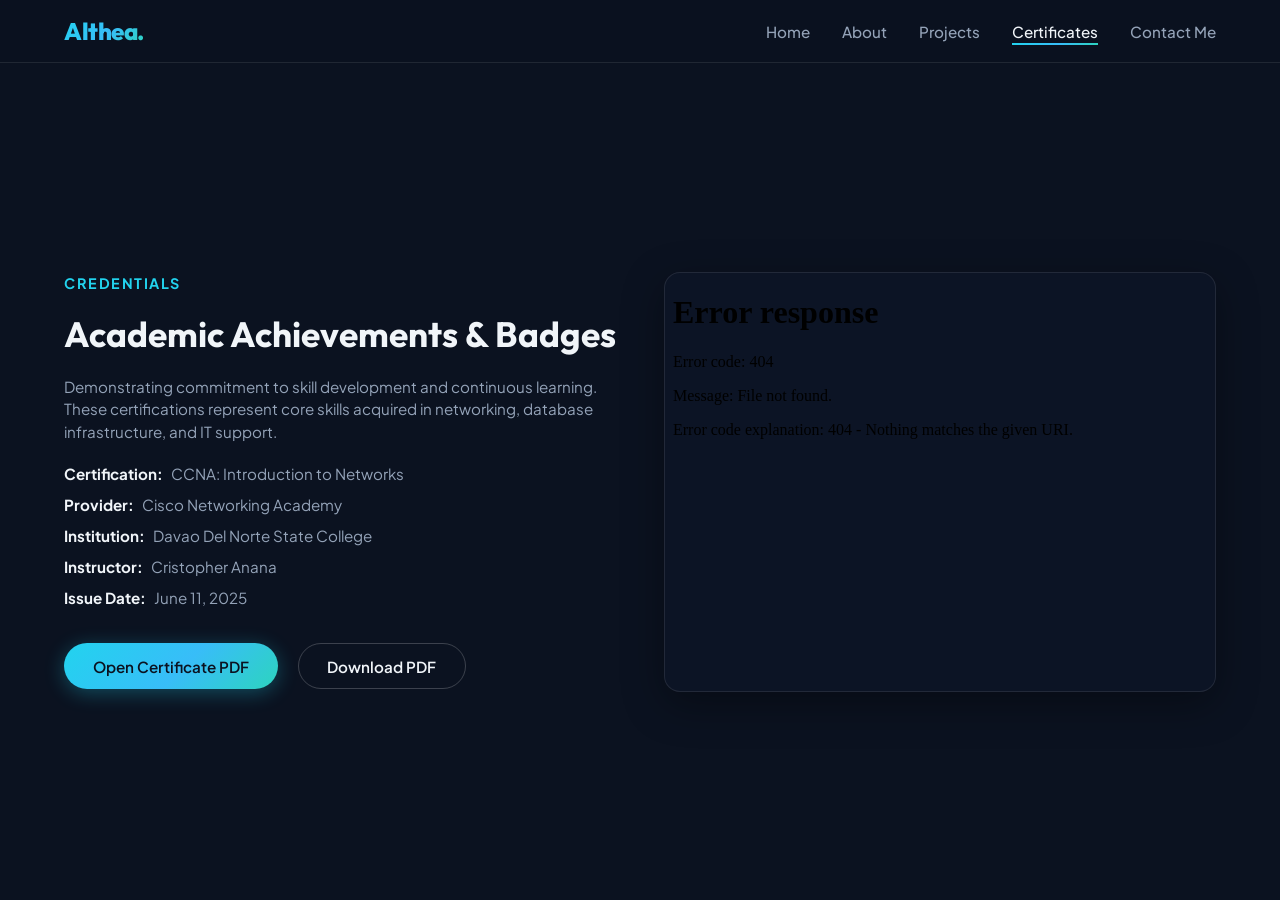
==== certificates.html @ 16b5ff0c "Add files via upload" ====
<!DOCTYPE html>
<html lang="en">
<head>
  <meta charset="UTF-8">
  <meta name="viewport" content="width=device-width, initial-scale=1.0">
  <title>Althea Clariz Compoc | Portfolio - Certificates</title>
  <meta name="description" content="View certificates and academic achievements earned by Althea Clariz Compoc.">
  <link rel="stylesheet" href="style.css?v=1.6">
  <script src="script.js" defer></script>
</head>
<body>
  <!-- Background Glow Mesh -->
  <div class="bg-mesh">
    <div class="bg-glow-1"></div>
    <div class="bg-glow-2"></div>
  </div>

  <!-- Header / Navigation Bar -->
  <header>
    <a href="index.html" class="logo" id="nav-logo">Althea.</a>
    <button class="nav-toggle" aria-label="Toggle navigation" aria-expanded="false">
      <span></span>
      <span></span>
      <span></span>
    </button>
    <ul class="nav-links">
      <li><a href="index.html" id="nav-home">Home</a></li>
      <li><a href="about.html" id="nav-about">About</a></li>
      <li><a href="projects.html" id="nav-projects">Projects</a></li>
      <li><a href="certificates.html" id="nav-certificates">Certificates</a></li>
      <li><a href="contact.html" id="nav-contact">Contact Me</a></li>
    </ul>
  </header>

  <!-- Main Content Container -->
  <main>
    <div class="page-container">
      <div class="glass-panel panel-flat">
        <div class="cert-section">
          <!-- Cert Info Left -->
          <div class="cert-info">
            <p class="section-tag">Credentials</p>
            <h2>Academic Achievements & Badges</h2>
            <p class="about-bio">
              Demonstrating commitment to skill development and continuous learning. These certifications represent core skills acquired in networking, database infrastructure, and IT support.
            </p>
            
            <ul class="cert-meta-list">
              <li><strong>Certification:</strong> CCNA: Introduction to Networks</li>
              <li><strong>Provider:</strong> Cisco Networking Academy</li>
              <li><strong>Institution:</strong> Davao Del Norte State College</li>
              <li><strong>Instructor:</strong> Cristopher Anana</li>
              <li><strong>Issue Date:</strong> June 11, 2025</li>
            </ul>

            <div class="cta-group" style="margin-top: 1rem;">
              <a href="certs/networkingcert.pdf" target="_blank" class="btn btn-primary" id="btn-view-pdf">Open Certificate PDF</a>
              <a href="certs/networkingcert.pdf" download="Althea_Clariz_Compoc_CCNA.pdf" class="btn btn-secondary" id="btn-download-pdf">Download PDF</a>
            </div>
          </div>

          <!-- Inline Certificate PDF Viewer -->
          <div class="cert-viewer-container" style="width: 100%; height: 420px; border-radius: 16px; overflow: hidden; border: 1px solid var(--border-glass); box-shadow: var(--shadow-glass); background: var(--bg-card);">
            <iframe src="certs/networkingcert.pdf#toolbar=0&navpanes=0" width="100%" height="100%" style="border: none;"></iframe>
          </div>
        </div>
      </div>
    </div>
  </main>
</body>
</html>
---- style.css ----
/* Import modern typography from Google Fonts */
@import url('https://fonts.googleapis.com/css2?family=Outfit:wght@300;400;500;600;700;800&family=Plus+Jakarta+Sans:wght@400;500;600;700&display=swap');

:root {
  --bg-primary: #0b1220;
  --bg-secondary: rgba(22, 32, 51, 0.72);
  --bg-card: rgba(15, 23, 42, 0.55);
  --text-primary: #f1f5f9;
  --text-secondary: #94a3b8;
  --accent-cyan: #22d3ee;
  --accent-teal: #2dd4bf;
  --accent-sky: #38bdf8;
  --accent-gradient: linear-gradient(135deg, var(--accent-cyan), var(--accent-sky) 55%, var(--accent-teal));
  --border-glass: rgba(255, 255, 255, 0.09);
  --shadow-glass: 0 12px 40px rgba(0, 0, 0, 0.35);
  --font-title: 'Outfit', sans-serif;
  --font-body: 'Plus Jakarta Sans', sans-serif;
  --transition-smooth: all 0.3s cubic-bezier(0.4, 0, 0.2, 1);
  --radius-lg: 20px;
  --radius-md: 14px;
  --radius-sm: 10px;
}

/* Reset and base styles */
* {
  margin: 0;
  padding: 0;
  box-sizing: border-box;
}

body, html {
  width: 100%;
  min-height: 100%;
  height: 100%;
  font-family: var(--font-body);
  background-color: var(--bg-primary);
  color: var(--text-primary);
  overflow: hidden;
  display: flex;
  flex-direction: column;
  -webkit-font-smoothing: antialiased;
}

/* Background animated glow meshes */
.bg-mesh {
  position: fixed;
  top: 0;
  left: 0;
  right: 0;
  bottom: 0;
  z-index: -1;
  overflow: hidden;
  background-color: var(--bg-primary);
}

.bg-glow-1, .bg-glow-2 {
  position: absolute;
  border-radius: 50%;
  filter: blur(100px);
  opacity: 0.15;
  pointer-events: none;
}

.bg-glow-1 {
  width: 600px;
  height: 600px;
  background: var(--accent-cyan);
  top: -10%;
  right: -5%;
  animation: floatGlow 15s infinite alternate ease-in-out;
}

.bg-glow-2 {
  width: 500px;
  height: 500px;
  background: var(--accent-teal);
  bottom: -10%;
  left: -5%;
  animation: floatGlow 20s infinite alternate-reverse ease-in-out;
}

@keyframes floatGlow {
  0% { transform: translate(0, 0) scale(1); }
  100% { transform: translate(50px, 30px) scale(1.1); }
}

/* Navbar */
header {
  width: 100%;
  padding: 1rem 5%;
  background: rgba(11, 18, 32, 0.92);
  backdrop-filter: blur(16px);
  -webkit-backdrop-filter: blur(16px);
  border-bottom: 1px solid var(--border-glass);
  display: flex;
  justify-content: space-between;
  align-items: center;
  z-index: 100;
  position: sticky;
  top: 0;
  flex-shrink: 0;
}

.logo {
  font-family: var(--font-title);
  font-size: 1.5rem;
  font-weight: 800;
  background: var(--accent-gradient);
  -webkit-background-clip: text;
  background-clip: text;
  -webkit-text-fill-color: transparent;
  text-decoration: none;
  letter-spacing: -0.5px;
  position: relative;
  z-index: 120;
}

.nav-toggle {
  display: none;
  flex-direction: column;
  justify-content: center;
  gap: 5px;
  width: 42px;
  height: 42px;
  padding: 10px;
  background: rgba(255, 255, 255, 0.04);
  border: 1px solid var(--border-glass);
  border-radius: 10px;
  cursor: pointer;
  position: relative;
  z-index: 120;
  transition: var(--transition-smooth);
}

.nav-toggle:hover {
  border-color: rgba(34, 211, 238, 0.4);
  background: rgba(34, 211, 238, 0.08);
}

.nav-toggle span {
  display: block;
  width: 100%;
  height: 2px;
  background: var(--text-primary);
  border-radius: 2px;
  transition: var(--transition-smooth);
  transform-origin: center;
}

.nav-toggle[aria-expanded="true"] span:nth-child(1) {
  transform: translateY(7px) rotate(45deg);
}

.nav-toggle[aria-expanded="true"] span:nth-child(2) {
  opacity: 0;
  transform: scaleX(0);
}

.nav-toggle[aria-expanded="true"] span:nth-child(3) {
  transform: translateY(-7px) rotate(-45deg);
}

.nav-links {
  display: flex;
  list-style: none;
  gap: 2rem;
  align-items: center;
  margin: 0;
  padding: 0;
}

.nav-links li {
  list-style: none;
}

.nav-links a {
  text-decoration: none;
  color: var(--text-secondary);
  font-family: var(--font-body);
  font-weight: 500;
  font-size: 0.95rem;
  transition: var(--transition-smooth);
  position: relative;
  padding: 0.25rem 0;
  display: inline-block;
}

.nav-links a:hover,
.nav-links a.active {
  color: var(--text-primary);
}

.nav-links a::after {
  content: '';
  position: absolute;
  width: 0;
  height: 2px;
  bottom: 0;
  left: 0;
  background: var(--accent-gradient);
  transition: var(--transition-smooth);
}

.nav-links a:hover::after,
.nav-links a.active::after {
  width: 100%;
}

/* Main Container */
main {
  flex: 1;
  display: flex;
  padding: 2rem 5%;
  position: relative;
  z-index: 10;
  overflow-y: auto; /* Allow vertical scroll when content overflows */
  overflow-x: hidden;
}

/* Custom scrollbar for main page container */
main::-webkit-scrollbar {
  width: 6px;
}
main::-webkit-scrollbar-track {
  background: rgba(255, 255, 255, 0.02);
  border-radius: 10px;
}
main::-webkit-scrollbar-thumb {
  background: rgba(34, 211, 238, 0.35);
  border-radius: 10px;
}
main::-webkit-scrollbar-thumb:hover {
  background: var(--accent-cyan);
}

/* Custom Page Transitions */
.page-container {
  width: 100%;
  max-width: 1200px;
  min-height: 100%;
  margin: auto; /* Center page content vertically and horizontally, prevent cutoff on overflow */
  display: flex;
  align-items: center;
  animation: pageIn 0.8s cubic-bezier(0.16, 1, 0.3, 1) forwards;
  opacity: 0;
  transform: translateY(20px);
}

@keyframes pageIn {
  to {
    opacity: 1;
    transform: translateY(0);
  }
}

/* Glassmorphism card template */
.glass-panel {
  background: var(--bg-secondary);
  backdrop-filter: blur(16px);
  -webkit-backdrop-filter: blur(16px);
  border: 1px solid var(--border-glass);
  border-radius: 20px;
  padding: 3rem;
  box-shadow: var(--shadow-glass);
  width: 100%;
}

.glass-panel.panel-flat {
  background: transparent;
  backdrop-filter: none;
  -webkit-backdrop-filter: none;
  border: none;
  box-shadow: none;
  padding: 0;
}

/* Buttons */
.btn {
  display: inline-flex;
  align-items: center;
  justify-content: center;
  padding: 0.8rem 1.8rem;
  border-radius: 30px;
  font-weight: 600;
  font-family: var(--font-body);
  text-decoration: none;
  font-size: 0.95rem;
  cursor: pointer;
  transition: var(--transition-smooth);
}

.btn-primary {
  background: var(--accent-gradient);
  color: #0b1220;
  border: none;
  box-shadow: 0 4px 20px rgba(34, 211, 238, 0.3);
}

.btn-primary:hover {
  transform: translateY(-2px);
  box-shadow: 0 8px 28px rgba(34, 211, 238, 0.45);
}

.btn-secondary {
  background: transparent;
  color: var(--text-primary);
  border: 1.5px solid rgba(255, 255, 255, 0.2);
}

.btn-secondary:hover {
  border-color: var(--accent-cyan);
  background: rgba(34, 211, 238, 0.1);
  transform: translateY(-2px);
}

/* HOME PAGE STYLES */
.hero-split {
  display: grid;
  grid-template-columns: 1.2fr 0.8fr;
  gap: 4rem;
  align-items: center;
  width: 100%;
}

.hero-image-container {
  position: relative;
  width: 420px;
  height: 420px;
  margin: 0 auto;
}

.hero-image-wrapper {
  width: 100%;
  height: 100%;
  border-radius: 50%;
  overflow: hidden;
  border: 1px solid var(--border-glass);
  box-shadow: var(--shadow-glass);
  position: relative;
  z-index: 2;
}

.hero-image-wrapper img {
  width: 100%;
  height: 100%;
  object-fit: cover;
  transition: var(--transition-smooth);
}

.hero-image-container:hover .hero-image-wrapper img {
  transform: scale(1.05);
}

.hero-image-ring {
  position: absolute;
  top: -15px;
  right: -15px;
  bottom: -15px;
  left: -15px;
  border-radius: 50%;
  border: 2px solid transparent;
  background: linear-gradient(135deg, var(--accent-cyan), var(--accent-teal)) border-box;
  -webkit-mask: linear-gradient(#fff 0 0) padding-box, linear-gradient(#fff 0 0);
  -webkit-mask-composite: destination-out;
  mask-composite: exclude;
  z-index: 1;
  opacity: 0.8;
  animation: pulseRing 4s infinite alternate ease-in-out;
}

@keyframes pulseRing {
  0% { transform: scale(0.98); opacity: 0.6; }
  100% { transform: scale(1.02); opacity: 0.9; }
}

.hero-content {
  display: flex;
  flex-direction: column;
  gap: 1.5rem;
  max-width: 700px;
}

.hero-subtitle {
  font-size: 1.1rem;
  text-transform: uppercase;
  letter-spacing: 2px;
  color: var(--accent-cyan);
  font-weight: 600;
}

.hero-title {
  font-family: var(--font-title);
  font-size: clamp(2.5rem, 5vw, 4rem);
  font-weight: 800;
  line-height: 1.1;
  letter-spacing: -1px;
}

.hero-title span {
  background: var(--accent-gradient);
  -webkit-background-clip: text;
  -webkit-text-fill-color: transparent;
}

.hero-description {
  font-size: 1.1rem;
  line-height: 1.6;
  color: var(--text-secondary);
}

.cta-group {
  display: flex;
  gap: 1.25rem;
  margin-top: 1rem;
}

/* ABOUT PAGE STYLES */
.about-grid {
  display: grid;
  grid-template-columns: 420px 1fr;
  gap: 3.5rem;
  align-items: center;
  height: 100%;
}

.profile-container {
  position: relative;
  width: 380px;
  height: 380px;
  border-radius: 60% 40% 30% 70% / 60% 30% 70% 40%;
  padding: 8px;
  background: var(--accent-gradient);
  box-shadow: 0 8px 30px rgba(34, 211, 238, 0.28);
  margin: 0 auto;
  animation: morphBlob 8s ease-in-out infinite alternate, floatImage 6s ease-in-out infinite alternate;
}

.profile-img-wrapper {
  width: 100%;
  height: 100%;
  border-radius: 60% 40% 30% 70% / 60% 30% 70% 40%;
  overflow: hidden;
  background: var(--bg-primary);
  animation: morphBlob 8s ease-in-out infinite alternate;
}

.profile-img-wrapper img {
  width: 100%;
  height: 100%;
  object-fit: cover;
  transition: transform 0.5s ease;
}

.profile-container:hover .profile-img-wrapper img {
  transform: scale(1.08);
}

@keyframes morphBlob {
  0% {
    border-radius: 60% 40% 30% 70% / 60% 30% 70% 40%;
  }
  50% {
    border-radius: 30% 60% 70% 40% / 50% 60% 30% 60%;
  }
  100% {
    border-radius: 50% 60% 30% 60% / 40% 50% 60% 50%;
  }
}

@keyframes floatImage {
  0% {
    transform: translateY(0px) rotate(0deg);
  }
  100% {
    transform: translateY(-12px) rotate(1deg);
  }
}

.about-details {
  display: flex;
  flex-direction: column;
  gap: 1.25rem;
  height: 100%;
  justify-content: center;
}

.section-tag {
  font-size: 0.9rem;
  font-weight: 700;
  color: var(--accent-cyan);
  text-transform: uppercase;
  letter-spacing: 1.5px;
}

.about-details h2 {
  font-family: var(--font-title);
  font-size: 2.2rem;
  font-weight: 700;
}

.about-bio {
  color: var(--text-secondary);
  line-height: 1.5;
  font-size: 0.95rem;
}

.skills-wrapper {
  display: flex;
  flex-direction: column;
  gap: 0.8rem;
}

.skills-title {
  font-size: 0.95rem;
  font-weight: 600;
  color: var(--text-primary);
}

.skills-tags {
  display: flex;
  flex-wrap: wrap;
  gap: 0.6rem;
}

.skill-pill {
  font-size: 0.8rem;
  padding: 0.4rem 0.9rem;
  background: rgba(255, 255, 255, 0.05);
  border: 1px solid rgba(255, 255, 255, 0.08);
  border-radius: 20px;
  color: var(--text-secondary);
  font-weight: 500;
  transition: var(--transition-smooth);
}

.skill-pill:hover {
  background: rgba(34, 211, 238, 0.15);
  border-color: var(--accent-cyan);
  color: var(--text-primary);
  transform: translateY(-1px);
}

/* PROJECTS PAGE STYLES */
.projects-section {
  display: flex;
  flex-direction: column;
  gap: 1.5rem;
  width: 100%;
}

.projects-header {
  text-align: center;
}

.projects-header h2 {
  font-family: var(--font-title);
  font-size: 2.2rem;
  font-weight: 700;
}

.projects-grid {
  display: grid;
  grid-template-columns: repeat(4, 1fr);
  gap: 1.5rem;
  width: 100%;
}

.project-card {
  background: var(--bg-card);
  border: 1px solid var(--border-glass);
  border-radius: 16px;
  overflow: hidden;
  display: flex;
  flex-direction: column;
  transition: var(--transition-smooth);
  height: 100%;
}

.project-card:hover {
  transform: translateY(-5px);
  border-color: rgba(34, 211, 238, 0.35);
  box-shadow: 0 10px 30px rgba(0, 0, 0, 0.25);
}

.project-img-container {
  position: relative;
  width: 100%;
  height: 160px;
  overflow: hidden;
  cursor: pointer;
}

.project-img-container img {
  width: 100%;
  height: 100%;
  object-fit: cover;
  transition: var(--transition-smooth);
}

.project-card:hover .project-img-container img {
  transform: scale(1.05);
}

.project-overlay {
  position: absolute;
  top: 0;
  left: 0;
  width: 100%;
  height: 100%;
  background: rgba(15, 23, 42, 0.7);
  backdrop-filter: blur(4px);
  display: flex;
  align-items: center;
  justify-content: center;
  opacity: 0;
  transition: var(--transition-smooth);
}

.project-card:hover .project-overlay {
  opacity: 1;
}

.project-details {
  padding: 1.5rem;
  display: flex;
  flex-direction: column;
  gap: 0.75rem;
  flex-grow: 1;
}

.project-title {
  font-family: var(--font-title);
  font-size: 1.25rem;
  font-weight: 600;
}

.project-desc {
  color: var(--text-secondary);
  font-size: 0.88rem;
  line-height: 1.4;
}

.project-tags {
  display: flex;
  gap: 0.5rem;
}

.project-tag {
  font-size: 0.75rem;
  padding: 0.25rem 0.6rem;
  background: rgba(34, 211, 238, 0.12);
  color: var(--accent-cyan);
  border-radius: 12px;
  font-weight: 500;
}

/* CERTIFICATES PAGE STYLES */
.cert-section {
  display: grid;
  grid-template-columns: 1fr 1fr;
  gap: 3rem;
  align-items: center;
}

.cert-preview-card {
  background: var(--bg-card);
  border: 1px solid var(--border-glass);
  border-radius: 16px;
  padding: 1.5rem;
  display: flex;
  flex-direction: column;
  align-items: center;
  justify-content: center;
  box-shadow: 0 4px 20px rgba(0, 0, 0, 0.2);
  transition: var(--transition-smooth);
}

.cert-preview-card:hover {
  border-color: var(--accent-cyan);
  box-shadow: 0 10px 30px rgba(34, 211, 238, 0.15);
}

.cert-icon-box {
  width: 100%;
  height: 220px;
  background: linear-gradient(135deg, rgba(34, 211, 238, 0.06), rgba(45, 212, 191, 0.06));
  border: 1px dashed rgba(255, 255, 255, 0.15);
  border-radius: 12px;
  display: flex;
  flex-direction: column;
  align-items: center;
  justify-content: center;
  gap: 1rem;
  color: var(--text-secondary);
  transition: var(--transition-smooth);
  cursor: pointer;
}

.cert-preview-card:hover .cert-icon-box {
  border-color: rgba(34, 211, 238, 0.4);
  color: var(--accent-cyan);
}

.cert-icon {
  font-size: 3rem;
  background: var(--accent-gradient);
  -webkit-background-clip: text;
  -webkit-text-fill-color: transparent;
}

.cert-info {
  display: flex;
  flex-direction: column;
  gap: 1.25rem;
}

.cert-info h2 {
  font-family: var(--font-title);
  font-size: 2.2rem;
  font-weight: 700;
}

.cert-meta-list {
  display: flex;
  flex-direction: column;
  gap: 0.75rem;
  list-style: none;
}

.cert-meta-list li {
  color: var(--text-secondary);
  font-size: 0.95rem;
  display: flex;
  gap: 0.5rem;
}

.cert-meta-list strong {
  color: var(--text-primary);
}

/* CONTACT PAGE STYLES */
.contact-panel {
  padding: 2.5rem;
  position: relative;
  overflow: hidden;
}

.contact-panel::before {
  content: '';
  position: absolute;
  top: -40%;
  right: -15%;
  width: 320px;
  height: 320px;
  background: radial-gradient(circle, rgba(34, 211, 238, 0.12), transparent 70%);
  pointer-events: none;
}

.contact-grid {
  display: grid;
  grid-template-columns: 1fr 1.15fr;
  gap: 2.5rem;
  width: 100%;
  align-items: stretch;
  position: relative;
  z-index: 1;
}

.contact-info-panel {
  display: flex;
  flex-direction: column;
  gap: 1.35rem;
  justify-content: center;
}

.contact-info-panel h2 {
  font-family: var(--font-title);
  font-size: clamp(1.85rem, 3vw, 2.4rem);
  font-weight: 700;
  letter-spacing: -0.5px;
  line-height: 1.15;
}

.contact-info-panel .about-bio {
  max-width: 38ch;
  line-height: 1.65;
}

.contact-cards {
  display: flex;
  flex-direction: column;
  gap: 0.75rem;
  margin-top: 0.25rem;
}

.contact-card {
  background: rgba(255, 255, 255, 0.03);
  border: 1px solid var(--border-glass);
  border-radius: var(--radius-md);
  padding: 1rem 1.15rem;
  display: flex;
  align-items: center;
  gap: 1rem;
  transition: var(--transition-smooth);
  text-decoration: none;
  color: inherit;
}

.contact-card:hover {
  transform: translateX(6px);
  border-color: rgba(34, 211, 238, 0.4);
  background: rgba(34, 211, 238, 0.06);
  box-shadow: 0 8px 24px rgba(0, 0, 0, 0.2);
}

.contact-card-static {
  cursor: default;
}

.contact-card-static:hover {
  transform: none;
}

.contact-card-icon {
  width: 44px;
  height: 44px;
  min-width: 44px;
  border-radius: 12px;
  background: linear-gradient(135deg, rgba(34, 211, 238, 0.18), rgba(45, 212, 191, 0.1));
  border: 1px solid rgba(34, 211, 238, 0.2);
  display: flex;
  align-items: center;
  justify-content: center;
  color: var(--accent-cyan);
}

.contact-card-icon svg {
  width: 20px;
  height: 20px;
}

.contact-card-details {
  flex: 1;
  min-width: 0;
}

.contact-card-details h4 {
  font-size: 0.78rem;
  color: var(--text-secondary);
  font-weight: 500;
  text-transform: uppercase;
  letter-spacing: 0.06em;
}

.contact-card-details p {
  font-size: 0.95rem;
  font-weight: 600;
  margin-top: 3px;
  white-space: nowrap;
  overflow: hidden;
  text-overflow: ellipsis;
}

.contact-card-arrow {
  color: var(--accent-cyan);
  opacity: 0;
  transform: translateX(-6px);
  transition: var(--transition-smooth);
  font-size: 1.1rem;
}

.contact-card:hover .contact-card-arrow {
  opacity: 1;
  transform: translateX(0);
}

.social-block {
  margin-top: 0.5rem;
  display: flex;
  flex-direction: column;
  gap: 0.75rem;
}

.social-label {
  font-size: 0.8rem;
  font-weight: 600;
  color: var(--text-secondary);
  text-transform: uppercase;
  letter-spacing: 0.08em;
}

.social-links-row {
  display: flex;
  gap: 0.6rem;
  flex-wrap: wrap;
}

.social-icon-btn {
  display: inline-flex;
  align-items: center;
  justify-content: center;
  width: 46px;
  height: 46px;
  padding: 0;
  border-radius: 12px;
  background: rgba(255, 255, 255, 0.03);
  border: 1px solid rgba(255, 255, 255, 0.08);
  color: var(--text-secondary);
  text-decoration: none;
  transition: var(--transition-smooth);
  cursor: pointer;
}

.social-icon-btn svg {
  width: 20px;
  height: 20px;
  flex-shrink: 0;
}

.social-icon-btn:hover {
  background: rgba(34, 211, 238, 0.12);
  border-color: rgba(34, 211, 238, 0.45);
  color: var(--text-primary);
  transform: translateY(-2px);
  box-shadow: 0 6px 16px rgba(34, 211, 238, 0.12);
}

/* Form Panel */
.contact-form-panel {
  background: rgba(8, 14, 26, 0.55);
  border: 1px solid var(--border-glass);
  border-radius: var(--radius-lg);
  padding: 2rem;
  display: flex;
  flex-direction: column;
  gap: 1.5rem;
  height: 100%;
  box-shadow: inset 0 1px 0 rgba(255, 255, 255, 0.04);
}

.form-panel-header h3 {
  font-family: var(--font-title);
  font-size: 1.35rem;
  font-weight: 700;
  letter-spacing: -0.3px;
}

.form-panel-header p {
  color: var(--text-secondary);
  font-size: 0.9rem;
  margin-top: 0.35rem;
}

.contact-form {
  display: flex;
  flex-direction: column;
  gap: 1.1rem;
  flex: 1;
}

.form-row {
  display: grid;
  grid-template-columns: 1fr 1fr;
  gap: 1rem;
}

.form-group {
  display: flex;
  flex-direction: column;
  gap: 0.45rem;
}

.form-group:has(textarea) {
  flex: 1;
}

.form-group label {
  font-size: 0.82rem;
  font-weight: 600;
  color: var(--text-secondary);
}

.form-group input,
.form-group textarea {
  background: rgba(255, 255, 255, 0.04);
  border: 1px solid rgba(255, 255, 255, 0.1);
  border-radius: var(--radius-sm);
  padding: 0.85rem 1rem;
  color: var(--text-primary);
  font-family: var(--font-body);
  font-size: 0.92rem;
  transition: var(--transition-smooth);
  width: 100%;
}

.form-group input::placeholder,
.form-group textarea::placeholder {
  color: rgba(148, 163, 184, 0.65);
}

.form-group input:hover,
.form-group textarea:hover {
  border-color: rgba(255, 255, 255, 0.18);
}

.form-group input:focus,
.form-group textarea:focus {
  outline: none;
  border-color: var(--accent-cyan);
  box-shadow: 0 0 0 3px rgba(34, 211, 238, 0.12);
  background: rgba(255, 255, 255, 0.06);
}

.form-group textarea {
  resize: vertical;
  min-height: 220px;
  height: 100%;
  flex: 1;
}

.btn-submit {
  align-self: stretch;
  width: 100%;
  gap: 0.6rem;
  margin-top: 0.25rem;
  padding: 0.95rem 1.8rem;
  border-radius: 12px;
  font-size: 0.95rem;
}

.btn-submit svg {
  width: 18px;
  height: 18px;
  transition: transform 0.3s ease;
}

.btn-submit:hover svg {
  transform: translateX(3px) translateY(-2px);
}

.btn-submit:disabled {
  opacity: 0.7;
  cursor: not-allowed;
  transform: none;
}

/* Modal Popup Styles for Projects and Certs */
.modal-overlay {
  position: fixed;
  top: 0;
  left: 0;
  width: 100%;
  height: 100%;
  background: rgba(15, 23, 42, 0.85);
  backdrop-filter: blur(8px);
  z-index: 1000;
  display: none;
  align-items: center;
  justify-content: center;
  opacity: 0;
  transition: opacity 0.3s ease;
}

.modal-overlay.active {
  display: flex;
  opacity: 1;
}

.modal-box {
  background: var(--bg-primary);
  border: 1px solid var(--border-glass);
  border-radius: 20px;
  max-width: 800px;
  width: 90%;
  position: relative;
  box-shadow: 0 20px 50px rgba(0, 0, 0, 0.5);
  overflow: hidden;
  transform: translateY(20px);
  transition: transform 0.3s ease;
}

.modal-overlay.active .modal-box {
  transform: translateY(0);
}

.modal-header {
  padding: 1.25rem 2rem;
  border-bottom: 1px solid var(--border-glass);
  display: flex;
  justify-content: space-between;
  align-items: center;
}

.modal-header h3 {
  font-family: var(--font-title);
  font-size: 1.3rem;
}

.modal-close {
  background: transparent;
  border: none;
  color: var(--text-secondary);
  font-size: 1.5rem;
  cursor: pointer;
  transition: var(--transition-smooth);
}

.modal-close:hover {
  color: var(--text-primary);
}

.modal-content {
  padding: 2rem;
  max-height: 70vh;
  overflow-y: auto;
  display: flex;
  flex-direction: column;
  gap: 1.5rem;
}

.modal-image-switcher {
  position: relative;
  width: 100%;
  border-radius: 12px;
  overflow: hidden;
  height: 350px;
  background: #000;
  display: flex;
  align-items: center;
  justify-content: center;
}

.modal-image-switcher img {
  max-width: 100%;
  max-height: 100%;
  object-fit: contain;
}

.switcher-btn {
  position: absolute;
  top: 50%;
  transform: translateY(-50%);
  background: rgba(15, 23, 42, 0.7);
  border: 1px solid var(--border-glass);
  color: #fff;
  width: 40px;
  height: 40px;
  border-radius: 50%;
  cursor: pointer;
  display: flex;
  align-items: center;
  justify-content: center;
  font-size: 1.2rem;
  transition: var(--transition-smooth);
}

.switcher-btn:hover {
  background: var(--accent-gradient);
}

.switcher-prev {
  left: 1rem;
}

.switcher-next {
  right: 1rem;
}

.toast-notification {
  position: fixed;
  bottom: 2rem;
  right: 2rem;
  background: rgba(11, 18, 32, 0.95);
  border: 1px solid rgba(34, 211, 238, 0.45);
  border-radius: 14px;
  padding: 1rem 1.35rem;
  color: var(--text-primary);
  display: flex;
  align-items: center;
  gap: 0.85rem;
  box-shadow: 0 12px 36px rgba(0, 0, 0, 0.4);
  z-index: 10000;
  transform: translateY(100px);
  opacity: 0;
  transition: all 0.4s cubic-bezier(0.175, 0.885, 0.32, 1.275);
  max-width: calc(100vw - 2rem);
}

.toast-notification.show {
  transform: translateY(0);
  opacity: 1;
}

.toast-icon {
  width: 36px;
  height: 36px;
  min-width: 36px;
  border-radius: 50%;
  background: rgba(34, 211, 238, 0.15);
  color: var(--accent-cyan);
  display: flex;
  align-items: center;
  justify-content: center;
  font-size: 1rem;
  font-weight: 700;
}

.toast-title {
  font-weight: 600;
  font-size: 0.9rem;
}

.toast-sub {
  font-size: 0.8rem;
  opacity: 0.8;
  margin-top: 2px;
}

/* RESPONSIVE DESIGN */
@media (max-width: 1100px) {
  .hero-title {
    font-size: 3.2rem;
  }

  .about-grid {
    grid-template-columns: 280px 1fr;
    gap: 2rem;
  }

  .profile-container {
    width: 250px;
    height: 250px;
  }

  .projects-grid {
    grid-template-columns: repeat(2, 1fr);
  }

  .contact-grid {
    gap: 1.75rem;
  }

  .contact-panel {
    padding: 2rem;
  }

  .contact-form-panel {
    padding: 1.5rem;
  }
}

@media (max-width: 900px) {
  /* backdrop-filter creates a containing block that clips fixed menus —
     remove it on mobile so the overlay can cover the full screen */
  header {
    backdrop-filter: none;
    -webkit-backdrop-filter: none;
    background: rgba(11, 18, 32, 0.97);
  }

  body.nav-open header {
    border-bottom-color: transparent;
    background: transparent;
  }

  .nav-toggle {
    display: flex;
  }

  body.nav-open .nav-toggle {
    background: rgba(34, 211, 238, 0.12);
    border-color: rgba(34, 211, 238, 0.45);
  }

  .nav-links {
    --nav-stagger: 0.06s;
    position: fixed;
    top: 0;
    left: 0;
    right: 0;
    bottom: 0;
    width: 100%;
    height: 100dvh;
    min-height: 100vh;
    margin: 0;
    padding: 6rem 1.75rem 3rem;
    flex-direction: column;
    justify-content: center;
    align-items: stretch;
    gap: 0.45rem;
    background:
      radial-gradient(ellipse 80% 50% at 10% 20%, rgba(34, 211, 238, 0.14), transparent 55%),
      radial-gradient(ellipse 70% 45% at 90% 80%, rgba(45, 212, 191, 0.12), transparent 50%),
      linear-gradient(180deg, #07101c 0%, #0b1220 45%, #0a1624 100%);
    opacity: 0;
    visibility: hidden;
    pointer-events: none;
    transform: translateY(-10px);
    transition: opacity 0.3s ease, visibility 0.3s ease, transform 0.3s ease;
    z-index: 110;
    overflow-y: auto;
    -webkit-overflow-scrolling: touch;
    counter-reset: nav-item;
  }

  .nav-links::before {
    content: 'Menu';
    position: absolute;
    top: 5.4rem;
    left: 50%;
    transform: translateX(-50%);
    font-family: var(--font-body);
    font-size: 0.75rem;
    font-weight: 600;
    letter-spacing: 0.22em;
    text-transform: uppercase;
    color: var(--accent-cyan);
    opacity: 0;
    transition: opacity 0.35s ease 0.05s;
  }

  .nav-links::after {
    content: 'Althea Clariz Compoc';
    position: absolute;
    bottom: 2rem;
    left: 50%;
    transform: translateX(-50%);
    font-family: var(--font-title);
    font-size: 0.85rem;
    font-weight: 500;
    color: var(--text-secondary);
    letter-spacing: 0.04em;
    white-space: nowrap;
    opacity: 0;
    transition: opacity 0.4s ease 0.35s;
  }

  .nav-links.open {
    opacity: 1;
    visibility: visible;
    pointer-events: auto;
    transform: translateY(0);
  }

  .nav-links.open::before,
  .nav-links.open::after {
    opacity: 1;
  }

  .nav-links li {
    width: 100%;
    max-width: 320px;
    margin: 0 auto;
    text-align: center;
    list-style: none;
    opacity: 0;
    transform: translateY(18px);
    transition: opacity 0.4s cubic-bezier(0.16, 1, 0.3, 1),
                transform 0.4s cubic-bezier(0.16, 1, 0.3, 1);
  }

  .nav-links.open li {
    opacity: 1;
    transform: translateY(0);
  }

  .nav-links.open li:nth-child(1) { transition-delay: calc(var(--nav-stagger) * 1); }
  .nav-links.open li:nth-child(2) { transition-delay: calc(var(--nav-stagger) * 2); }
  .nav-links.open li:nth-child(3) { transition-delay: calc(var(--nav-stagger) * 3); }
  .nav-links.open li:nth-child(4) { transition-delay: calc(var(--nav-stagger) * 4); }
  .nav-links.open li:nth-child(5) { transition-delay: calc(var(--nav-stagger) * 5); }

  .nav-links a {
    display: flex;
    align-items: center;
    justify-content: center;
    gap: 0.85rem;
    width: 100%;
    font-family: var(--font-title);
    font-size: clamp(1.45rem, 5.5vw, 1.75rem);
    font-weight: 700;
    letter-spacing: -0.02em;
    padding: 0.95rem 1.25rem;
    color: var(--text-primary);
    border-radius: 14px;
    border: 1px solid transparent;
    background: transparent;
    transition: var(--transition-smooth);
  }

  .nav-links a::before {
    counter-increment: nav-item;
    content: counter(nav-item, decimal-leading-zero);
    font-family: var(--font-body);
    font-size: 0.72rem;
    font-weight: 600;
    letter-spacing: 0.08em;
    color: var(--accent-cyan);
    opacity: 0.7;
    min-width: 1.5rem;
  }

  .nav-links a::after {
    display: none;
  }

  .nav-links a:hover,
  .nav-links a:active {
    background: rgba(255, 255, 255, 0.04);
    border-color: rgba(255, 255, 255, 0.08);
    color: var(--text-primary);
  }

  .nav-links a.active {
    color: #0b1220;
    background: var(--accent-gradient);
    border-color: transparent;
    box-shadow: 0 10px 28px rgba(34, 211, 238, 0.25);
  }

  .nav-links a.active::before {
    color: rgba(11, 18, 32, 0.7);
    opacity: 1;
  }

  .contact-grid {
    grid-template-columns: 1fr;
    gap: 2rem;
  }

  .contact-info-panel {
    text-align: left;
  }

  .contact-info-panel .about-bio {
    max-width: none;
  }

  .hero-split,
  .about-grid,
  .cert-section {
    grid-template-columns: 1fr;
    gap: 2rem;
    text-align: center;
  }

  .about-details {
    align-items: center;
  }

  .skills-tags {
    justify-content: center;
  }

  .cert-info {
    align-items: center;
    text-align: center;
  }

  .cert-meta-list li {
    justify-content: center;
  }
}

@media (max-width: 768px) {
  body, html {
    overflow-y: auto;
    height: auto;
    min-height: 100dvh;
  }

  header {
    padding: 0.85rem 1.15rem;
  }

  main {
    padding: 1.25rem 1rem 2rem;
  }

  .page-container {
    height: auto;
    min-height: auto;
    align-items: flex-start;
  }

  .glass-panel {
    padding: 1.5rem;
  }

  .contact-panel {
    padding: 1.35rem;
  }

  .hero-image-container {
    width: min(240px, 70vw);
    height: min(240px, 70vw);
    order: -1;
  }

  .hero-title {
    font-size: clamp(2.2rem, 8vw, 2.8rem);
  }

  .hero-content {
    align-items: center;
    text-align: center;
  }

  .profile-container {
    width: min(200px, 60vw);
    height: min(200px, 60vw);
  }

  .cta-group {
    flex-direction: column;
    align-items: stretch;
    width: 100%;
  }

  .cta-group .btn {
    width: 100%;
  }

  .projects-grid {
    grid-template-columns: 1fr;
  }

  .form-row {
    grid-template-columns: 1fr;
  }

  .contact-card:hover {
    transform: none;
  }

  .contact-card-details p {
    white-space: normal;
  }

  .contact-card-arrow {
    display: none;
  }

  .social-links-row {
    justify-content: flex-start;
  }

  .modal-image-switcher {
    height: 200px;
  }

  .toast-notification {
    left: 1rem;
    right: 1rem;
    bottom: 1.25rem;
  }
}

@media (max-width: 480px) {
  .hero-subtitle {
    font-size: 0.9rem;
  }

  .section-tag {
    font-size: 0.8rem;
  }

  .contact-form-panel {
    padding: 1.25rem;
  }

  .form-group textarea {
    min-height: 160px;
  }
}
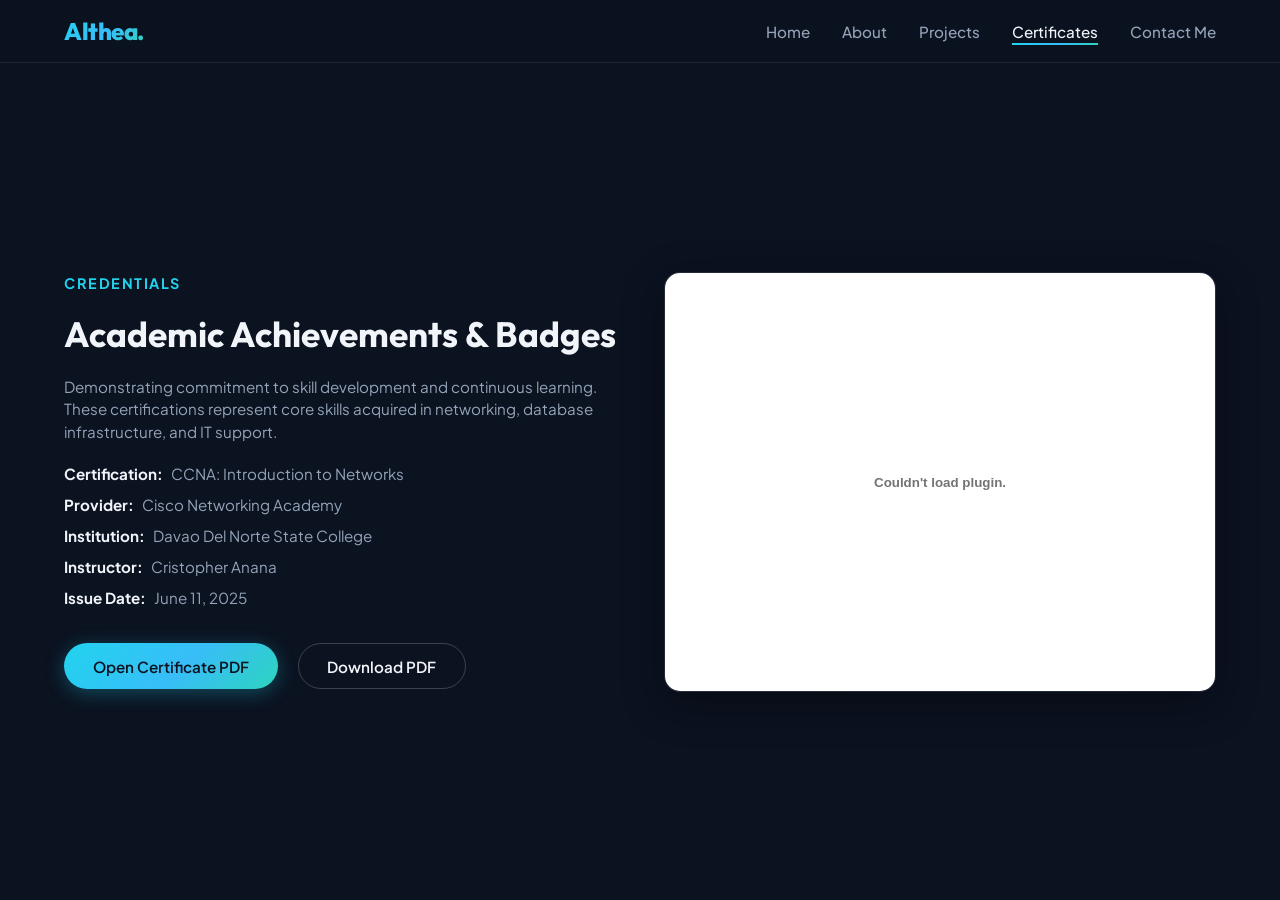
==== commit a78e10f0: "INI" ====
--- a/certificates.html
+++ b/certificates.html
@@ -60,8 +60,9 @@
           </div>
 
           <!-- Inline Certificate PDF Viewer -->
-          <div class="cert-viewer-container" style="width: 100%; height: 420px; border-radius: 16px; overflow: hidden; border: 1px solid var(--border-glass); box-shadow: var(--shadow-glass); background: var(--bg-card);">
-            <iframe src="certs/networkingcert.pdf#toolbar=0&navpanes=0" width="100%" height="100%" style="border: none;"></iframe>
+          <div class="cert-viewer-container" style="height: 420px;">
+            <embed src="certs/networkingcert.pdf" type="application/pdf" title="CCNA certificate preview">
+            </embed>
           </div>
         </div>
       </div>
--- a/style.css
+++ b/style.css
@@ -341,9 +341,12 @@
 }
 
 .hero-image-wrapper img {
+  display: block;
   width: 100%;
   height: 100%;
   object-fit: cover;
+  object-position: center;
+  background: linear-gradient(135deg, rgba(34, 211, 238, 0.08), rgba(15, 23, 42, 0.35));
   transition: var(--transition-smooth);
 }
 
@@ -445,9 +448,12 @@
 }
 
 .profile-img-wrapper img {
+  display: block;
   width: 100%;
   height: 100%;
   object-fit: cover;
+  object-position: center;
+  background: linear-gradient(135deg, rgba(34, 211, 238, 0.08), rgba(15, 23, 42, 0.35));
   transition: transform 0.5s ease;
 }
 
@@ -591,9 +597,12 @@
 }
 
 .project-img-container img {
+  display: block;
   width: 100%;
   height: 100%;
   object-fit: cover;
+  object-position: center;
+  background: linear-gradient(135deg, rgba(34, 211, 238, 0.08), rgba(15, 23, 42, 0.35));
   transition: var(--transition-smooth);
 }
 
@@ -699,6 +708,25 @@
 .cert-preview-card:hover .cert-icon-box {
   border-color: rgba(34, 211, 238, 0.4);
   color: var(--accent-cyan);
+}
+
+.cert-viewer-container {
+  width: 100%;
+  min-height: 420px;
+  border-radius: 16px;
+  overflow: hidden;
+  border: 1px solid var(--border-glass);
+  box-shadow: var(--shadow-glass);
+  background: linear-gradient(135deg, rgba(255, 255, 255, 0.04), rgba(15, 23, 42, 0.28));
+}
+
+.cert-viewer-container embed {
+  display: block;
+  width: 100%;
+  height: 100%;
+  min-height: 420px;
+  border: none;
+  background: #ffffff;
 }
 
 .cert-icon {
@@ -1131,9 +1159,14 @@
 }
 
 .modal-image-switcher img {
+  display: block;
+  width: 100%;
+  height: 100%;
   max-width: 100%;
   max-height: 100%;
   object-fit: contain;
+  object-position: center;
+  background: linear-gradient(135deg, rgba(255, 255, 255, 0.04), rgba(15, 23, 42, 0.25));
 }
 
 .switcher-btn {
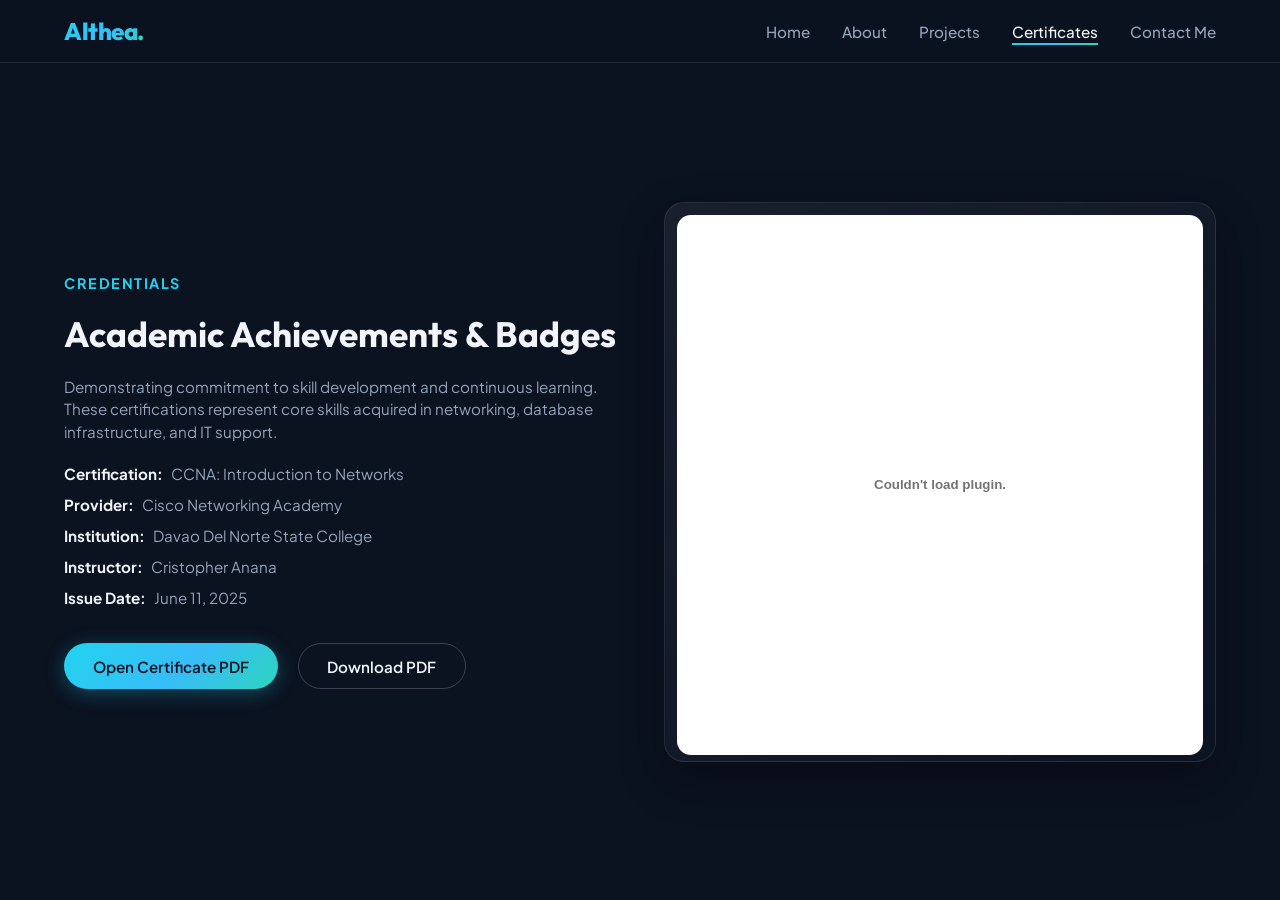
==== commit c894fc39: "ini" ====
--- a/certificates.html
+++ b/certificates.html
@@ -60,7 +60,7 @@
           </div>
 
           <!-- Inline Certificate PDF Viewer -->
-          <div class="cert-viewer-container" style="height: 420px;">
+          <div class="cert-viewer-container" style="height: 560px;">
             <embed src="certs/networkingcert.pdf" type="application/pdf" title="CCNA certificate preview">
             </embed>
           </div>
--- a/style.css
+++ b/style.css
@@ -711,21 +711,24 @@
 }
 
 .cert-viewer-container {
-  width: 100%;
-  min-height: 420px;
-  border-radius: 16px;
+  width: min(100%, 620px);
+  min-height: 560px;
+  margin-left: auto;
+  border-radius: 20px;
   overflow: hidden;
   border: 1px solid var(--border-glass);
-  box-shadow: var(--shadow-glass);
-  background: linear-gradient(135deg, rgba(255, 255, 255, 0.04), rgba(15, 23, 42, 0.28));
+  box-shadow: 0 18px 45px rgba(0, 0, 0, 0.32);
+  background: linear-gradient(135deg, rgba(255, 255, 255, 0.06), rgba(15, 23, 42, 0.32));
+  padding: 0.75rem;
 }
 
 .cert-viewer-container embed {
   display: block;
   width: 100%;
   height: 100%;
-  min-height: 420px;
+  min-height: 540px;
   border: none;
+  border-radius: 14px;
   background: #ffffff;
 }
 
